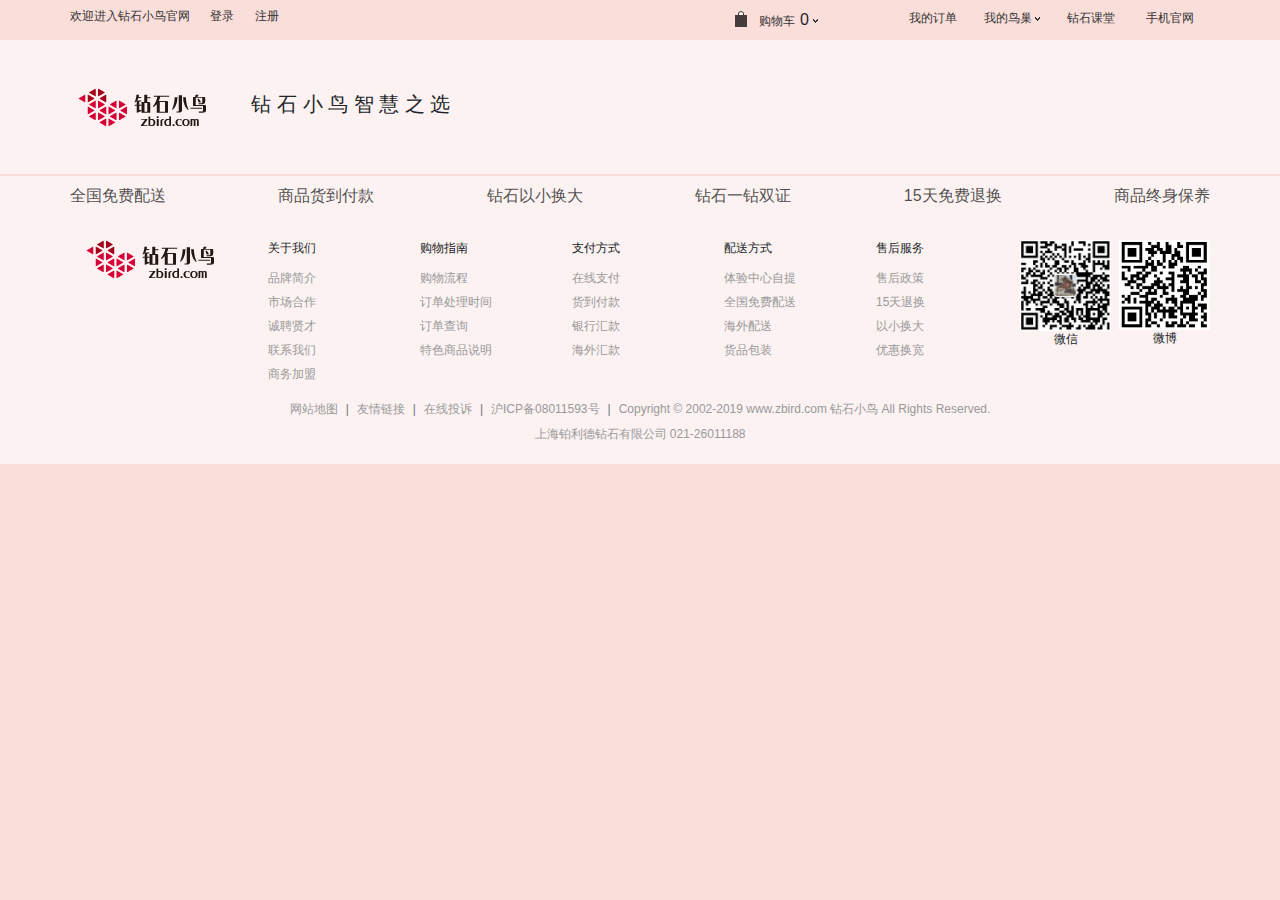
==== public/index.html @ ee86188b "Add files via upload" ====
<!DOCTYPE html>
<html>
<head lang="en">
    <meta charset="UTF-8" name="viewport" content="width=device-width,initial-scale=1">
    <title></title>
    <link rel="stylesheet" href="css/bootstrap.css">
    <script src="js/jquery.min.js"></script>
    <script src="js/popper.min.js"></script>
    <script src="js/bootstrap.min.js"></script>
    <link rel="stylesheet" href="css/comm.css"/>
    <link rel="stylesheet" href="css/index.css"/>
</head>
<header>
    <iframe class="header w-100" src="header.html" frameborder="0" scrolling="no"></iframe>
</header>
<body>
<div class="container"></div>
<footer>
    <iframe class="footer w-100" src="footer.html" frameborder="0" scrolling="no"></iframe>
</footer>
</body>
</html>
---- public/css/comm.css ----
body{
    background-color: #fadeda;
    margin: 0;
    padding: 0;
}
.small_font{
    font: 12px  Arial,"����";
}
@media screen and (min-width: 992px){
    header,.header{  height: 11rem;  }
   footer, .footer{  height: 18rem;  }
}
@media screen and (max-width: 991px){
    header,.header{  height: 12rem;  }
    footer,.footer{  height: 35rem;  }
}
.form-control{
    font: 12px Arial, "����";
    color: #666;
}
.form-control:focus,.btn:focus{
    box-shadow: 0 0 0 0;
}
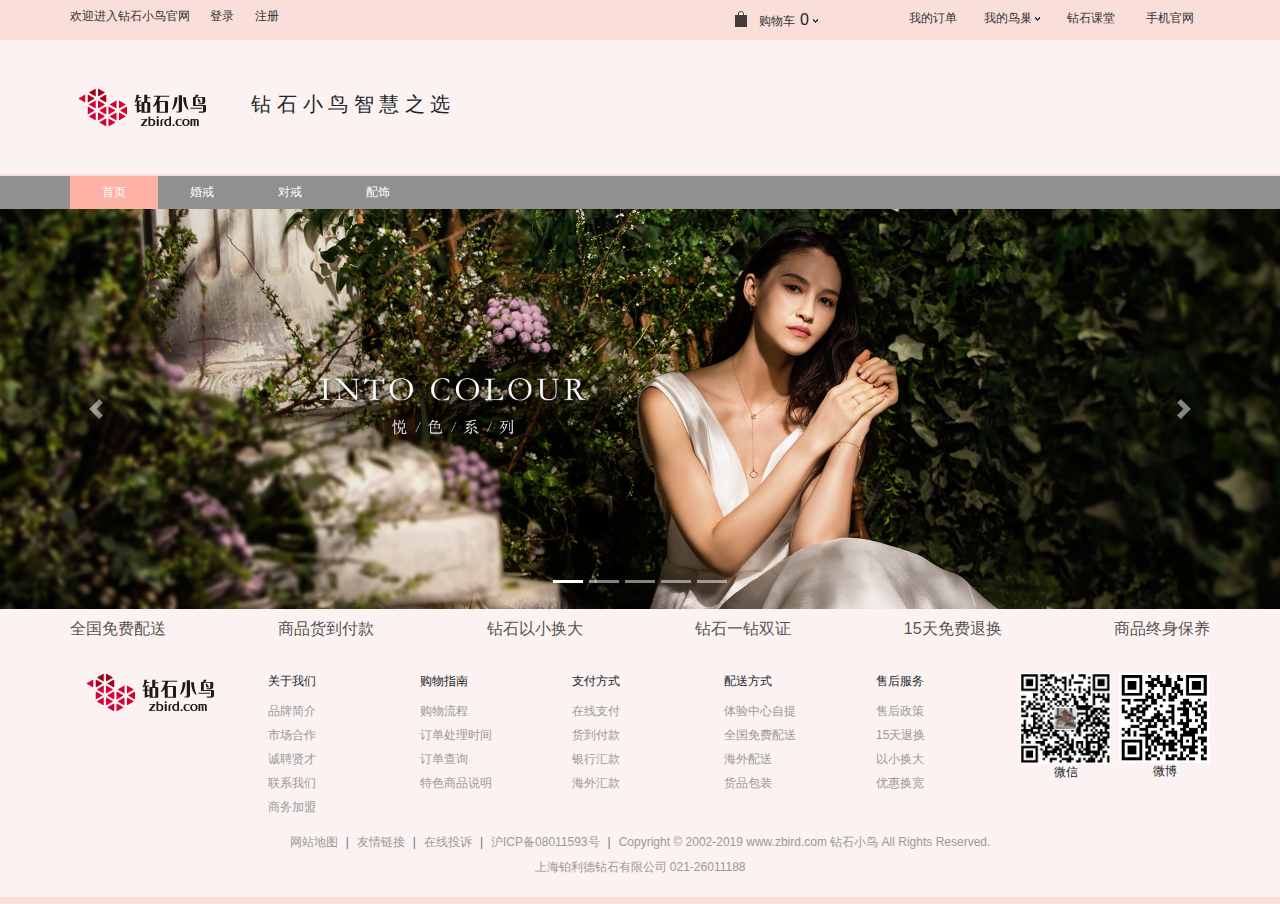
==== commit 23ed1294: "Add files via upload" ====
--- a/public/index.html
+++ b/public/index.html
@@ -1,22 +1,56 @@
-<!DOCTYPE html>
-<html>
-<head lang="en">
-    <meta charset="UTF-8" name="viewport" content="width=device-width,initial-scale=1">
-    <title></title>
-    <link rel="stylesheet" href="css/bootstrap.css">
-    <script src="js/jquery.min.js"></script>
-    <script src="js/popper.min.js"></script>
-    <script src="js/bootstrap.min.js"></script>
-    <link rel="stylesheet" href="css/comm.css"/>
-    <link rel="stylesheet" href="css/index.css"/>
-</head>
-<header>
-    <iframe class="header w-100" src="header.html" frameborder="0" scrolling="no"></iframe>
-</header>
-<body>
-<div class="container"></div>
-<footer>
-    <iframe class="footer w-100" src="footer.html" frameborder="0" scrolling="no"></iframe>
-</footer>
-</body>
+<!DOCTYPE html>
+<html>
+<head lang="en">
+    <meta charset="UTF-8" name="viewport" content="width=device-width,initial-scale=1">
+    <title></title>
+    <link rel="stylesheet" href="css/bootstrap.css">
+    <script src="js/jquery.min.js"></script>
+    <script src="js/popper.min.js"></script>
+    <script src="js/bootstrap.min.js"></script>
+    <link rel="stylesheet" href="css/comm.css"/>
+    <link rel="stylesheet" href="css/index.css"/>
+</head>
+<header>
+    <iframe class="header w-100" src="header.html" frameborder="0" scrolling="no"></iframe>
+</header>
+<body>
+<div class="container-fluid p-0">
+    <div class="bg_gray">
+        <div class="container p-0">
+            <ul class="nav">
+                <li class="nav-item px-3 active"><a class="nav-link  text-white small_font" href="#">首页</a></li>
+                <li class="nav-item px-3"><a class="nav-link  text-white small_font" href="#">婚戒</a></li>
+                <li class="nav-item px-3"><a class="nav-link  text-white small_font" href="#">对戒</a></li>
+                <li class="nav-item px-3"><a class="nav-link  text-white small_font" href="#">配饰</a></li>
+            </ul>
+        </div>
+    </div>
+    <!-- 轮播图-->
+    <div class="carousel" id="carousel" data-ride="carousel">
+        <div class="carousel-inner">
+            <div class="carousel-item active"><a href="#"><img class="w-100" src="img/index/carousel/carousel1.jpg" alt=""/></a></div>
+            <div class="carousel-item"><a href="#"><img class="w-100" src="img/index/carousel/carousel2.jpg" alt=""/></a></div>
+            <div class="carousel-item"><a href="#"><img class="w-100" src="img/index/carousel/carousel3.jpg" alt=""/></a></div>
+            <div class="carousel-item"><a href="#"><img class="w-100" src="img/index/carousel/carousel4.jpg" alt=""/></a></div>
+            <div class="carousel-item"><a href="#"><img class="w-100" src="img/index/carousel/carousel5.jpg" alt=""/></a></div>
+        </div>
+        <a class="carousel-control-prev" href="#carousel" data-slide="prev">
+            <span class="carousel-control-prev-icon"></span>
+        </a>
+        <a class="carousel-control-next" href="#carousel" data-slide="next">
+            <span class="carousel-control-next-icon"></span>
+        </a>
+        <ul class="carousel-indicators">
+            <li class="active" data-slide-to="0" data-target="#carousel"></li>
+            <li data-slide-to="1" data-target="#carousel"></li>
+            <li data-slide-to="2" data-target="#carousel"></li>
+            <li data-slide-to="3" data-target="#carousel"></li>
+            <li data-slide-to="4" data-target="#carousel"></li>
+        </ul>
+    </div>
+</div>
+<footer>
+    <iframe class="footer w-100" src="footer.html" frameborder="0" scrolling="no"></iframe>
+</footer>
+</body>
 </html>--- a/public/css/comm.css
+++ b/public/css/comm.css
@@ -8,10 +8,10 @@
 }
 @media screen and (min-width: 992px){
     header,.header{  height: 11rem;  }
-   footer, .footer{  height: 18rem;  }
+    footer,.footer{  height: 18rem;  }
 }
 @media screen and (max-width: 991px){
-    header,.header{  height: 12rem;  }
+    header,.header{  height: 16rem;  }
     footer,.footer{  height: 35rem;  }
 }
 .form-control{
--- a/public/css/index.css
+++ b/public/css/index.css
@@ -0,0 +1,6 @@
+div.bg_gray{
+    background-color: #909090;
+}
+ul.nav>li:hover,li.active{
+    background-color: #fdb2a4;
+}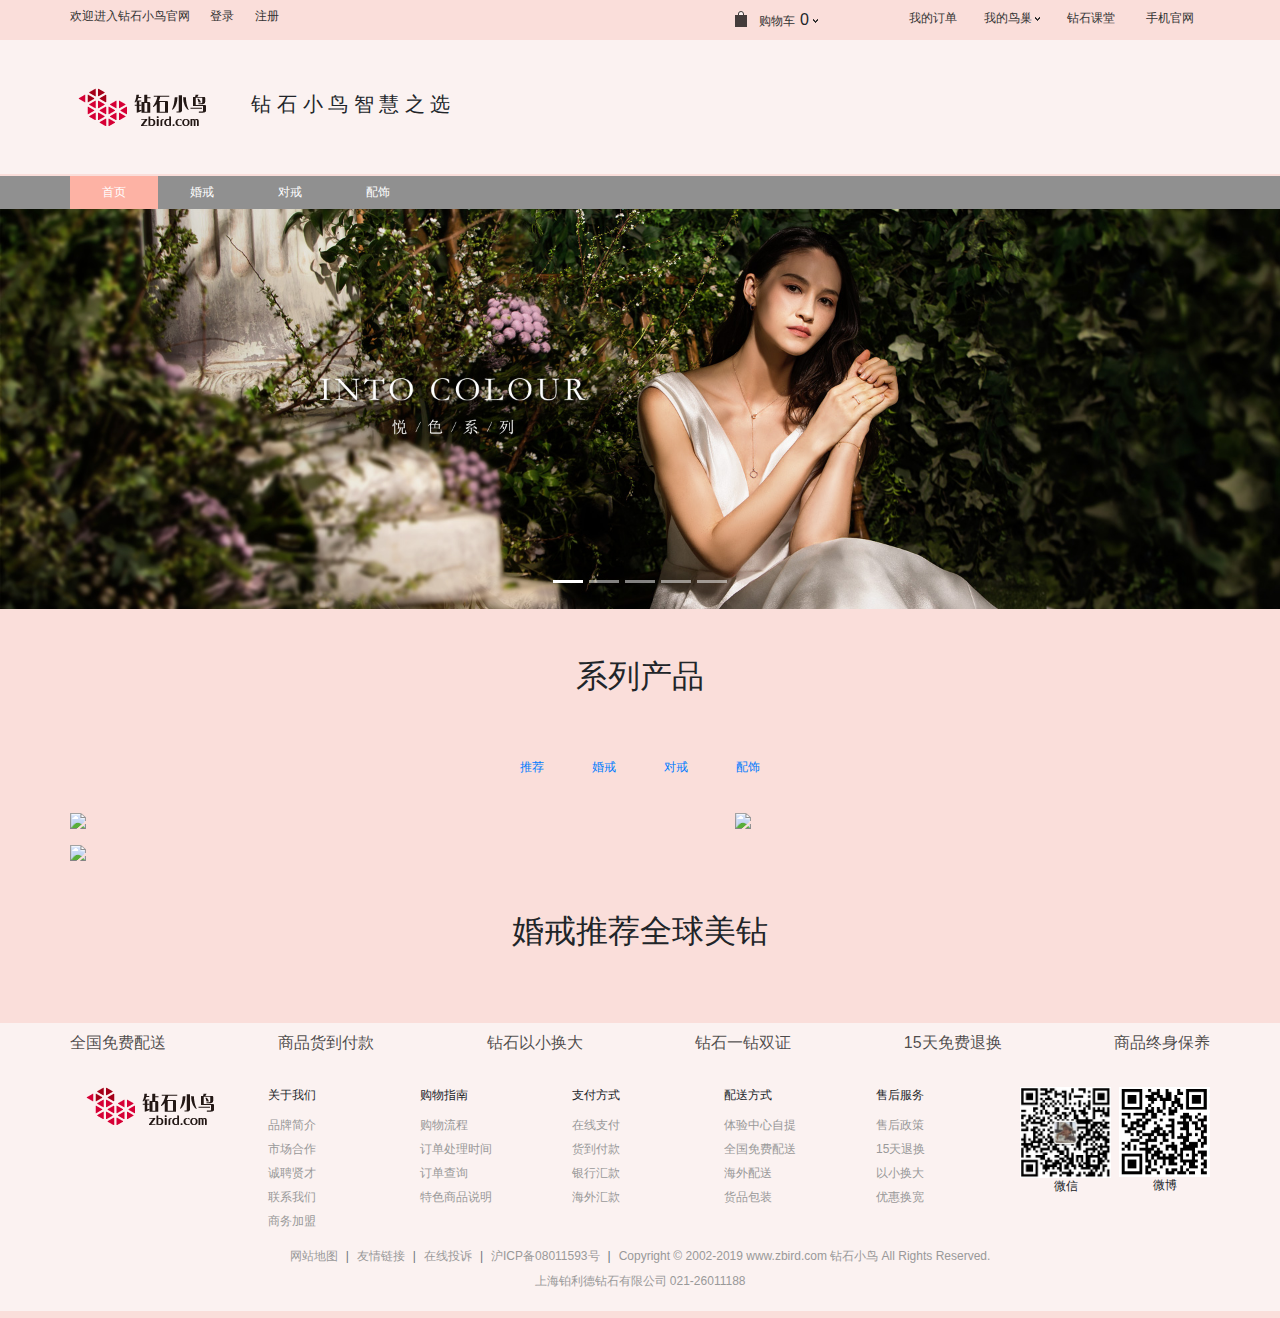
==== commit fd0bc2c8: "Add files via upload" ====
--- a/public/index.html
+++ b/public/index.html
@@ -35,10 +35,10 @@
             <div class="carousel-item"><a href="#"><img class="w-100" src="img/index/carousel/carousel5.jpg" alt=""/></a></div>
         </div>
         <a class="carousel-control-prev" href="#carousel" data-slide="prev">
-            <span class="carousel-control-prev-icon"></span>
+            <span class="prev"></span>
         </a>
         <a class="carousel-control-next" href="#carousel" data-slide="next">
-            <span class="carousel-control-next-icon"></span>
+            <span class="next"></span>
         </a>
         <ul class="carousel-indicators">
             <li class="active" data-slide-to="0" data-target="#carousel"></li>
@@ -48,6 +48,50 @@
             <li data-slide-to="4" data-target="#carousel"></li>
         </ul>
     </div>
+
+    <div class="container p-0">
+        <h2 class="text-center my-5 p-0">系列产品</h2>
+        <ul class="navbar list-unstyled justify-content-center bg_pink">
+            <li class="nav-item"><a class="nav-link px-4 small_font" href="#">推荐</a></li>
+            <li class="nav-item"><a class="nav-link px-4 small_font" href="#">婚戒</a></li>
+            <li class="nav-item"><a class="nav-link px-4 small_font" href="#">对戒</a></li>
+            <li class="nav-item"><a class="nav-link px-4 small_font" href="#">配饰</a></li>
+        </ul>
+        <div class="row m-0">
+            <div class="col-lg-7 col-sm-12 p-0">
+                <div class="row m-0">
+                    <div class="col-sm-12 p-0">
+                        <div class="left_top mr-lg-2">
+                            <a href="#"><img class="w-100" src="img/index/command/command_left_top.jpg"/></a>
+                        </div>
+                    </div>
+                    <div class="col-sm-12 p-0">
+                        <div class=" left_bottom mt-2 mr-lg-2">
+                            <a href="#"><img class="w-100" src="img/index/command/command_left_bottom.jpg"/></a>
+                        </div>
+                    </div>
+                </div>
+            </div>
+            <div class="col-lg-5 col-sm-12 p-0">
+                <div class="row m-0">
+                    <div class="col-12 p-0">
+                        <div class=" right mt-sm-2 mt-lg-0">
+                            <a href="#"><img class="w-100" src="img/index/command/command_right.jpg"/></a>
+                        </div>
+                    </div>
+                </div>
+            </div>
+        </div>
+    </div>
+    <div class="container p-0">
+        <h2 class="text-center my-5 p-0">婚戒推荐<img src="img/index/icon_and.jpg" alt=""/>全球美钻</h2>
+        <ul class="nav list-unstyled justify-content-around">
+            <li><a href="#"><img src="img/index/0249a7c120b6c632a5533e2441dbbf22.jpg" alt=""/></a></li>
+            <li><a href="#"><img src="img/index/95c30f0175335b0dbff907187e461e60.jpg" alt=""/></a></li>
+            <li><a href="#"><img src="img/index/14070843d4417d3adcccf83126d3cf8e.jpg" alt=""/></a></li>
+            <li><a href="#"><img src="img/index/37b1d35e2b66d8f52a75ce5ebdce2e87.jpg" alt=""/></a></li>
+        </ul>
+    </div>
 </div>
 <footer>
     <iframe class="footer w-100" src="footer.html" frameborder="0" scrolling="no"></iframe>
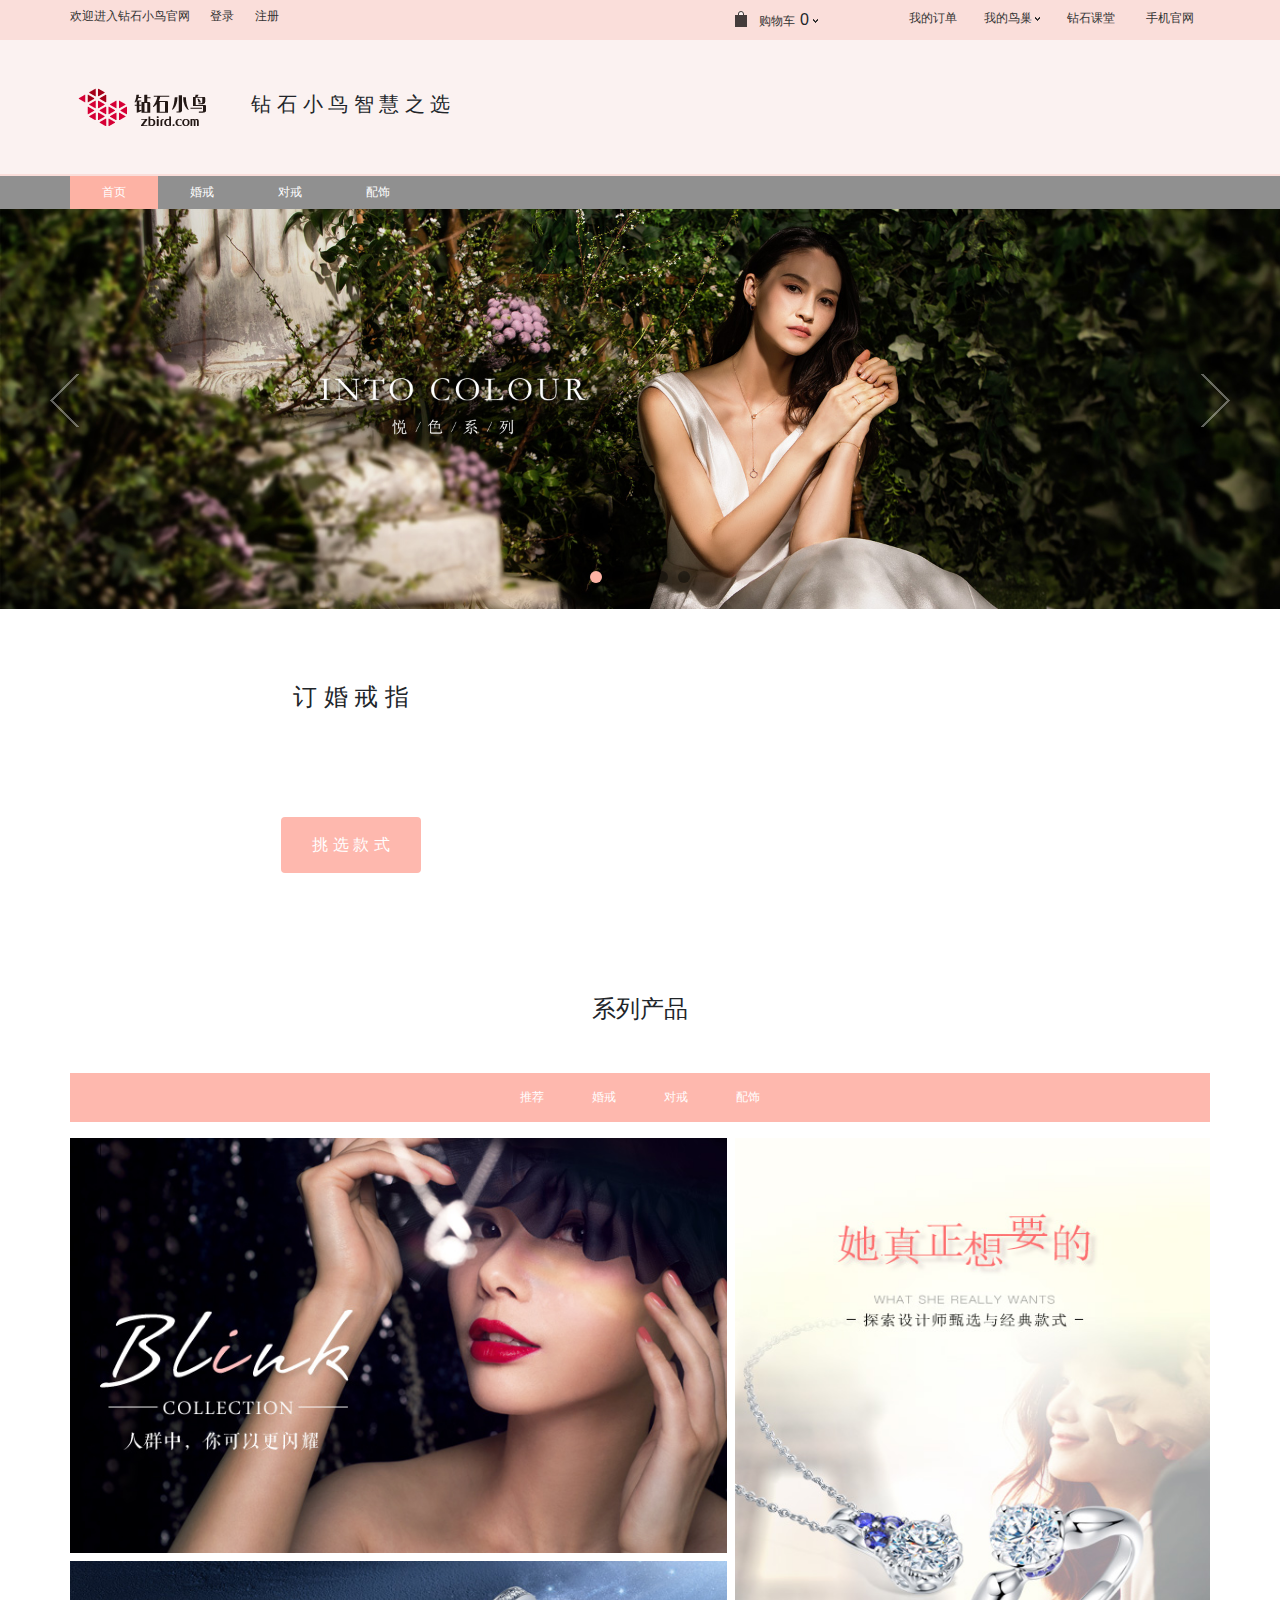
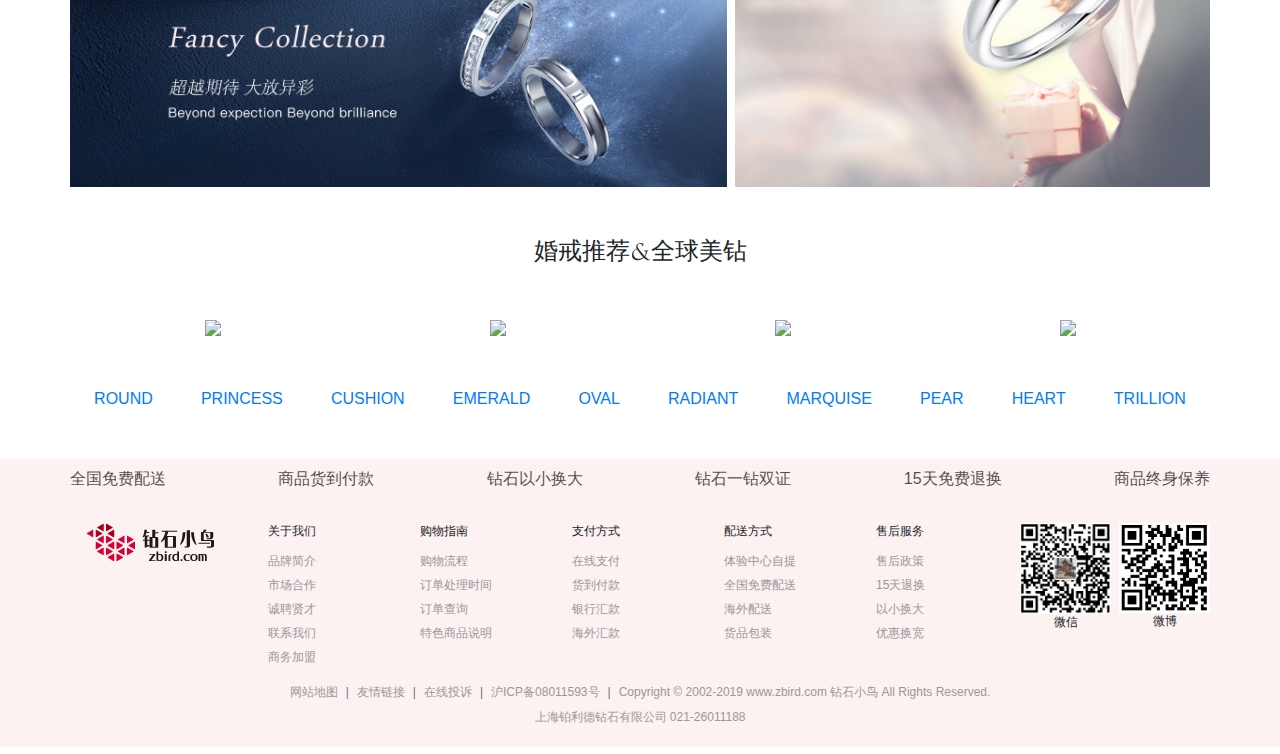
==== commit 50c12cf8: "Add files via upload" ====
--- a/public/index.html
+++ b/public/index.html
@@ -48,7 +48,27 @@
             <li data-slide-to="4" data-target="#carousel"></li>
         </ul>
     </div>
-
+    <div class="container p-0">
+        <div class="row m-0">
+            <div class="col-sm-12 col-md-6 p-0">
+                <div class="carousel mt-5 mr-2 pb-5 bg_lightgray" data-ride="carousel">
+                    <h2 class="w-100 text-center py-4">订 婚 戒 指</h2>
+                    <div class="carousel-inner text-center pb-5">
+                        <div class="carousel-item active"><img src="img/index/diy/diy_1.jpg" alt=""/></div>
+                        <div class="carousel-item"><img src="img/index/diy/diy_2.jpg" alt=""/></div>
+                        <div class="carousel-item"><img src="img/index/diy/diy_3.jpg" alt=""/></div>
+                    </div>
+                    <a href="#" class="w-25 bg_pink d-block rounded text-center text-white px-4 py-3 mt-5 m-auto">挑 选 款 式</a>
+                </div>
+            </div>
+            <div class="col-sm-12 col-md-6 p-0">
+                <div class="mt-5 ml-2"><img class="w-100" src="img/index/244931d3d37b44b9caec7b954f807d12.jpg" alt=""/></div>
+            </div>
+            <div class="col-sm-12 p-0">
+                <img class="w-100 mt-3" src="img/index/0973eae3daff555b44ec3ced8cb6fa90.jpg" alt=""/>
+            </div>
+        </div>
+    </div>
     <div class="container p-0">
         <h2 class="text-center my-5 p-0">系列产品</h2>
         <ul class="navbar list-unstyled justify-content-center bg_pink">
@@ -85,12 +105,28 @@
     </div>
     <div class="container p-0">
         <h2 class="text-center my-5 p-0">婚戒推荐<img src="img/index/icon_and.jpg" alt=""/>全球美钻</h2>
-        <ul class="nav list-unstyled justify-content-around">
-            <li><a href="#"><img src="img/index/0249a7c120b6c632a5533e2441dbbf22.jpg" alt=""/></a></li>
-            <li><a href="#"><img src="img/index/95c30f0175335b0dbff907187e461e60.jpg" alt=""/></a></li>
-            <li><a href="#"><img src="img/index/14070843d4417d3adcccf83126d3cf8e.jpg" alt=""/></a></li>
-            <li><a href="#"><img src="img/index/37b1d35e2b66d8f52a75ce5ebdce2e87.jpg" alt=""/></a></li>
+        <ul class="nav list-unstyled justify-content-around ">
+            <li><a href="#"><img src="img/index/ring/0249a7c120b6c632a5533e2441dbbf22.jpg"/></a></li>
+            <li><a href="#"><img src="img/index/ring/95c30f0175335b0dbff907187e461e60.jpg"/></a></li>
+            <li><a href="#"><img src="img/index/ring/14070843d4417d3adcccf83126d3cf8e.jpg"/></a></li>
+            <li><a href="#"><img src="img/index/ring/37b1d35e2b66d8f52a75ce5ebdce2e87.jpg"/></a></li>
         </ul>
+    </div>
+    <div class="bg_lightgray">
+        <div class="container p-0">
+            <ul class="m-0 px-0 py-5 list-unstyled d-flex justify-content-around">
+                <li class="text-center"><a href="#"><i class="one mb-2"></i><span>ROUND</span></a></li>
+                <li class="text-center"><a href="#"><i class="two mb-2"></i><span>PRINCESS</span></a></li>
+                <li class="text-center"><a href="#"><i class="three mb-2"></i><span>CUSHION</span></a></li>
+                <li class="text-center"><a href="#"><i class="four mb-2"></i><span>EMERALD</span></a></li>
+                <li class="text-center"><a href="#"><i class="five mb-2"></i><span>OVAL</span></a></li>
+                <li class="text-center"><a href="#"><i class="six mb-2"></i><span>RADIANT</span></a></li>
+                <li class="text-center"><a href="#"><i class="seven mb-2"></i><span>MARQUISE</span></a></li>
+                <li class="text-center"><a href="#"><i class="eight mb-2"></i><span>PEAR</span></a></li>
+                <li class="text-center"><a href="#"><i class="nine mb-2"></i><span>HEART</span></a></li>
+                <li class="text-center"><a href="#"><i class="ten mb-2"></i><span>TRILLION</span></a></li>
+            </ul>
+        </div>
     </div>
 </div>
 <footer>
--- a/public/css/index.css
+++ b/public/css/index.css
@@ -1,6 +1,74 @@
+body{
+    background-color: #fff;
+}
 div.bg_gray{
     background-color: #909090;
 }
+.bg_pink{
+    background-color: #feb8ae;
+}
+/*������*/
 ul.nav>li:hover,li.active{
     background-color: #fdb2a4;
-}+}
+/*�ֲ�ͼ*/
+span.prev,span.next{
+    width: 45px;
+    height: 70px;
+    background: url(../img/index/prev_54.png) no-repeat left top;
+    position: absolute;
+    top: 40%;
+}
+span.prev{
+    left: 22%;
+}
+span.next{
+    background: url(../img/index/next_54.png) no-repeat left top;
+    right: 22%;
+}
+ul.carousel-indicators>li{
+    height: 12px;
+    width: 12px;
+    border-radius: 50%;
+    margin-right: 5px;
+    margin-left: 5px;
+    background-color: rgb(0,0,0,0.4);
+}
+ul.carousel-indicators>li.active{
+    background-color: #fdb2a4;
+}
+h2{
+    font: 24px Arial, "����";
+}
+ul.navbar li.nav-item a.nav-link{
+    color: #fff;
+}
+ul.navbar li.nav-item a.nav-link:hover{
+     color: #000;
+}
+/*դ��*/
+@media screen and (min-width:1200px){
+    div.left_top{
+        min-height: 415px;
+    }
+    div.left_bottom{
+        min-height: 226px;
+    }
+    div.right,div.right>a>img{
+        max-height: 649px;
+    }
+}
+@media screen and (min-width:992px) and (max-width: 1200px){
+    div.row{
+        height: 547px;
+    }
+    div.left_top{
+        min-height: 348px;
+    }
+    div.left_bottom{
+        min-height: 190px;
+    }
+    div.right,div.right>a>img{
+        max-height: 547px;
+    }
+}
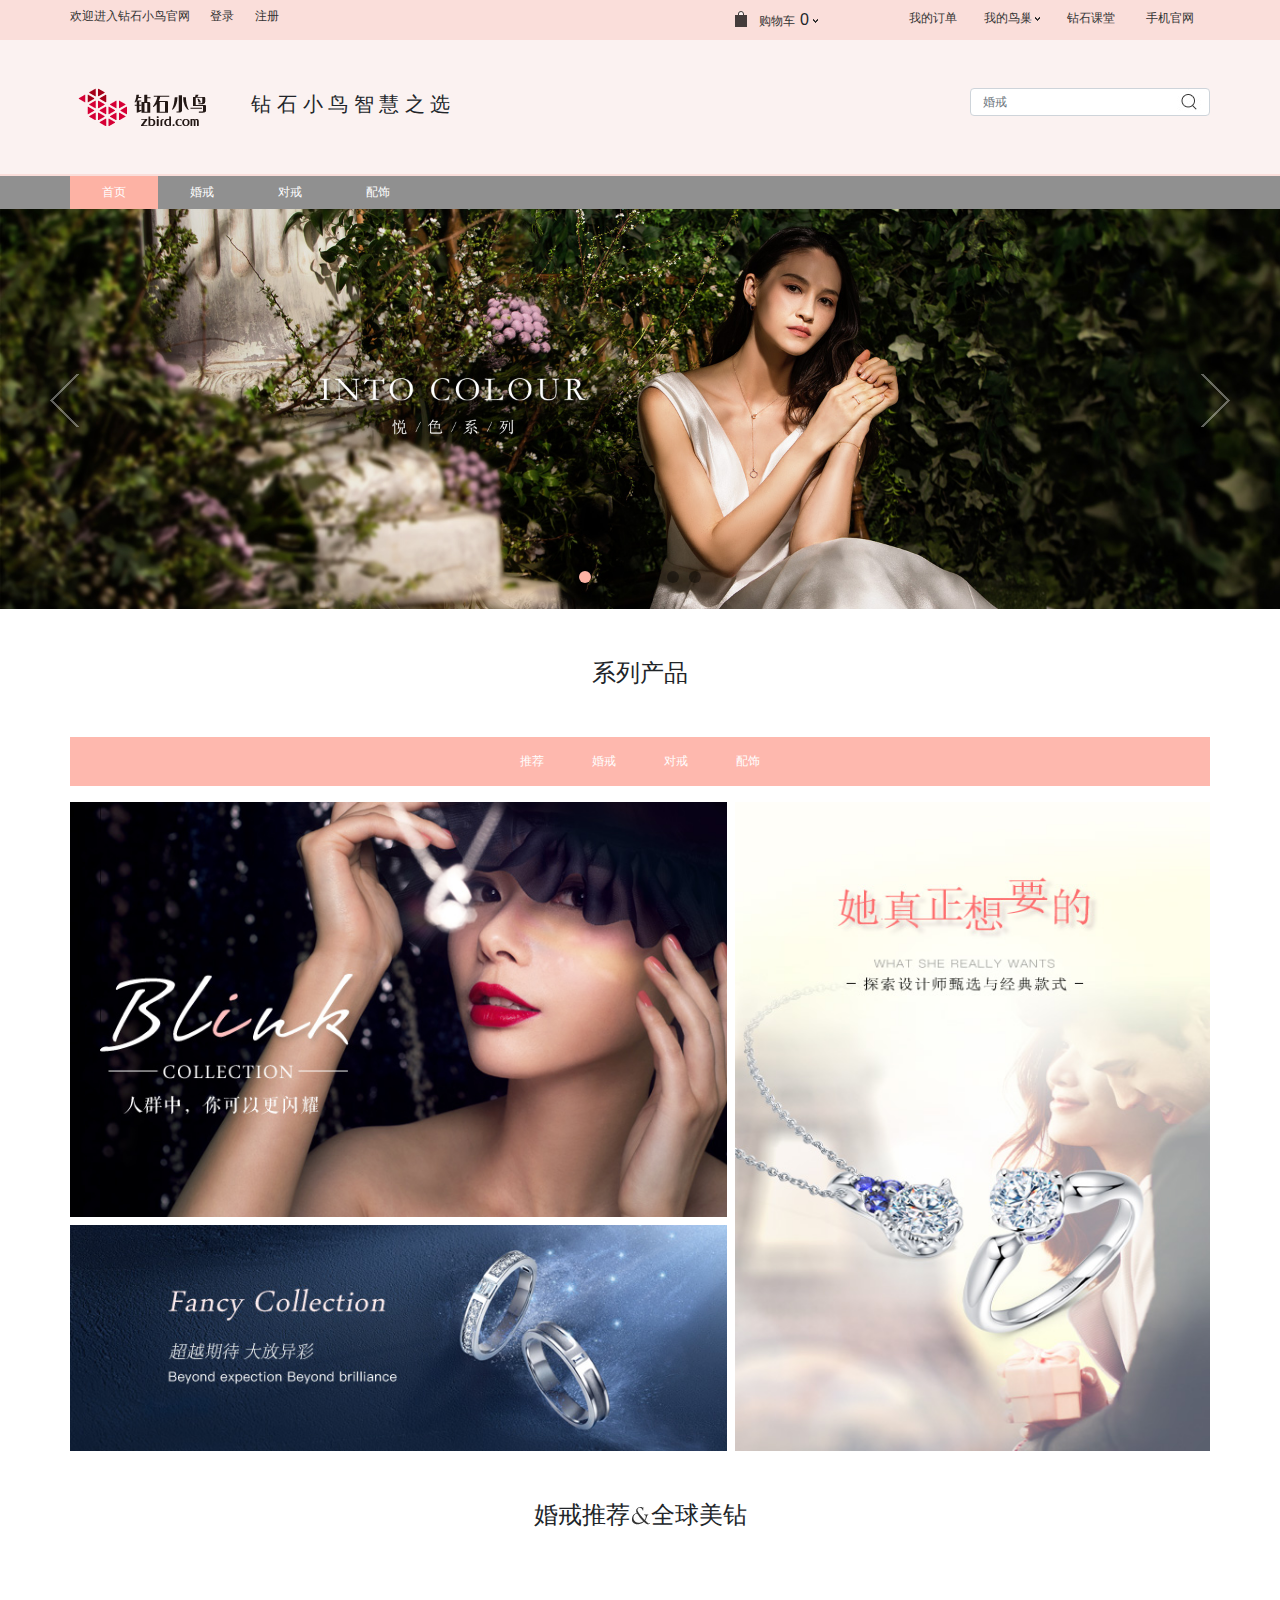
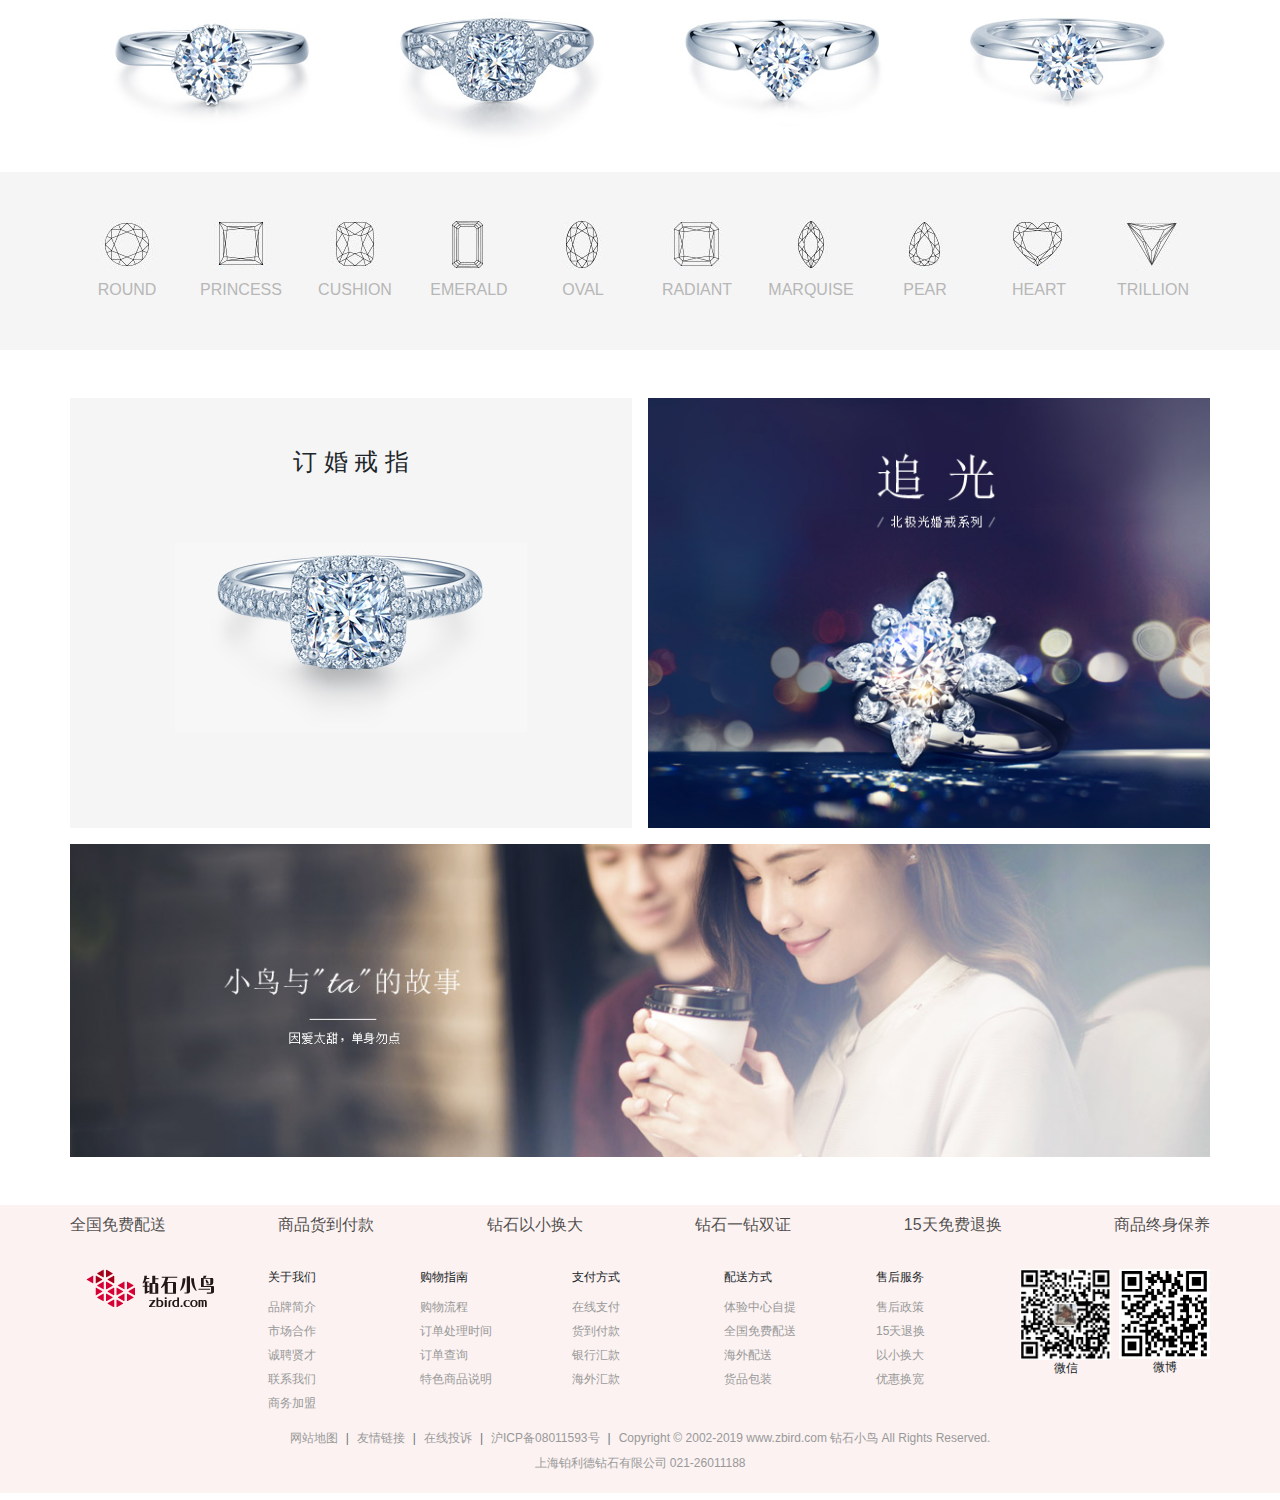
==== commit 3ca6c333: "Add files via upload" ====
--- a/public/index.html
+++ b/public/index.html
@@ -33,6 +33,7 @@
             <div class="carousel-item"><a href="#"><img class="w-100" src="img/index/carousel/carousel3.jpg" alt=""/></a></div>
             <div class="carousel-item"><a href="#"><img class="w-100" src="img/index/carousel/carousel4.jpg" alt=""/></a></div>
             <div class="carousel-item"><a href="#"><img class="w-100" src="img/index/carousel/carousel5.jpg" alt=""/></a></div>
+            <div class="carousel-item"><a href="#"><img class="w-100" src="img/index/carousel/carousel6.jpg" alt=""/></a></div>
         </div>
         <a class="carousel-control-prev" href="#carousel" data-slide="prev">
             <span class="prev"></span>
@@ -46,29 +47,10 @@
             <li data-slide-to="2" data-target="#carousel"></li>
             <li data-slide-to="3" data-target="#carousel"></li>
             <li data-slide-to="4" data-target="#carousel"></li>
+            <li data-slide-to="5" data-target="#carousel"></li>
         </ul>
     </div>
-    <div class="container p-0">
-        <div class="row m-0">
-            <div class="col-sm-12 col-md-6 p-0">
-                <div class="carousel mt-5 mr-2 pb-5 bg_lightgray" data-ride="carousel">
-                    <h2 class="w-100 text-center py-4">订 婚 戒 指</h2>
-                    <div class="carousel-inner text-center pb-5">
-                        <div class="carousel-item active"><img src="img/index/diy/diy_1.jpg" alt=""/></div>
-                        <div class="carousel-item"><img src="img/index/diy/diy_2.jpg" alt=""/></div>
-                        <div class="carousel-item"><img src="img/index/diy/diy_3.jpg" alt=""/></div>
-                    </div>
-                    <a href="#" class="w-25 bg_pink d-block rounded text-center text-white px-4 py-3 mt-5 m-auto">挑 选 款 式</a>
-                </div>
-            </div>
-            <div class="col-sm-12 col-md-6 p-0">
-                <div class="mt-5 ml-2"><img class="w-100" src="img/index/244931d3d37b44b9caec7b954f807d12.jpg" alt=""/></div>
-            </div>
-            <div class="col-sm-12 p-0">
-                <img class="w-100 mt-3" src="img/index/0973eae3daff555b44ec3ced8cb6fa90.jpg" alt=""/>
-            </div>
-        </div>
-    </div>
+
     <div class="container p-0">
         <h2 class="text-center my-5 p-0">系列产品</h2>
         <ul class="navbar list-unstyled justify-content-center bg_pink">
@@ -77,9 +59,9 @@
             <li class="nav-item"><a class="nav-link px-4 small_font" href="#">对戒</a></li>
             <li class="nav-item"><a class="nav-link px-4 small_font" href="#">配饰</a></li>
         </ul>
-        <div class="row m-0">
+        <div class="row m-0 ">
             <div class="col-lg-7 col-sm-12 p-0">
-                <div class="row m-0">
+                <div class="row m-0 slip">
                     <div class="col-sm-12 p-0">
                         <div class="left_top mr-lg-2">
                             <a href="#"><img class="w-100" src="img/index/command/command_left_top.jpg"/></a>
@@ -128,6 +110,28 @@
             </ul>
         </div>
     </div>
+    <div class="container p-0 mb-5">
+        <div class="row m-0">
+            <div class="col-sm-12 col-md-6 p-0">
+                <div class="carousel mt-5 mr-md-2 pb-xl-5 pb-md-4 bg_lightgray" data-ride="carousel">
+                    <h2 class="w-100 text-center py-lg-5 mb-lg-3 mb-md-4">订 婚 戒 指</h2>
+                    <div class="carousel-inner text-center pb-xl-5">
+                        <div class="carousel-item active pb-xl-0 pb-lg-1"><img src="img/index/diy/diy_1.jpg" alt=""/></div>
+                        <div class="carousel-item pb-xl-0 pb-lg-1"><img src="img/index/diy/diy_2.jpg" alt=""/></div>
+                        <div class="carousel-item pb-xl-0 pb-lg-1"><img src="img/index/diy/diy_3.jpg" alt=""/></div>
+                    </div>
+                </div>
+            </div>
+            <div class="col-sm-12 col-md-6 p-0">
+                <div class="mt-md-5 mt-sm-3 ml-md-2"><img class="w-100" src="img/index/244931d3d37b44b9caec7b954f807d12.jpg" alt=""/></div>
+            </div>
+        </div>
+        <div class="row m-0">
+            <div class="col-sm-12 p-0">
+                <img class="w-100 mt-sm-3" src="img/index/0973eae3daff555b44ec3ced8cb6fa90.jpg" alt=""/>
+            </div>
+        </div>
+    </div>
 </div>
 <footer>
     <iframe class="footer w-100" src="footer.html" frameborder="0" scrolling="no"></iframe>
--- a/public/css/index.css
+++ b/public/css/index.css
@@ -1,8 +1,14 @@
 body{
     background-color: #fff;
 }
+a:hover{
+    text-decoration: none;
+}
 div.bg_gray{
     background-color: #909090;
+}
+div.bg_lightgray{
+    background-color: #f5f5f5;
 }
 .bg_pink{
     background-color: #feb8ae;
@@ -38,13 +44,51 @@
     background-color: #fdb2a4;
 }
 h2{
-    font: 24px Arial, "����";
+    font: 24px Arial,"����";
 }
 ul.navbar li.nav-item a.nav-link{
     color: #fff;
 }
 ul.navbar li.nav-item a.nav-link:hover{
      color: #000;
+}
+/*��ʯ�Ų�*/
+ul>li>a>i{
+    display: block;
+    height: 50px;
+    width: 104px;
+    background: url(../img/index/icon_shape.jpg) no-repeat;
+}
+i.two{
+    background-position: -104px 0;
+}
+i.three{
+    background-position: -205px 0;
+}
+i.four{
+    background-position: -301px 0;
+}
+i.five{
+    background-position: -392px 0;
+}
+i.six{
+    background-position: -490px 0;
+}
+i.seven{
+    background-position: -585px 0;
+}
+i.eight{
+    background-position: -674px 0;
+}
+i.nine{
+    background-position: -775px 0;
+}
+i.ten{
+    background-position: -884px 0;
+}
+ul>li>a>span,ul>li>a:hover{
+    color:#b7b7b7;
+    text-decoration: none;
 }
 /*դ��*/
 @media screen and (min-width:1200px){
@@ -59,7 +103,7 @@
     }
 }
 @media screen and (min-width:992px) and (max-width: 1200px){
-    div.row{
+    div.slip{
         height: 547px;
     }
     div.left_top{
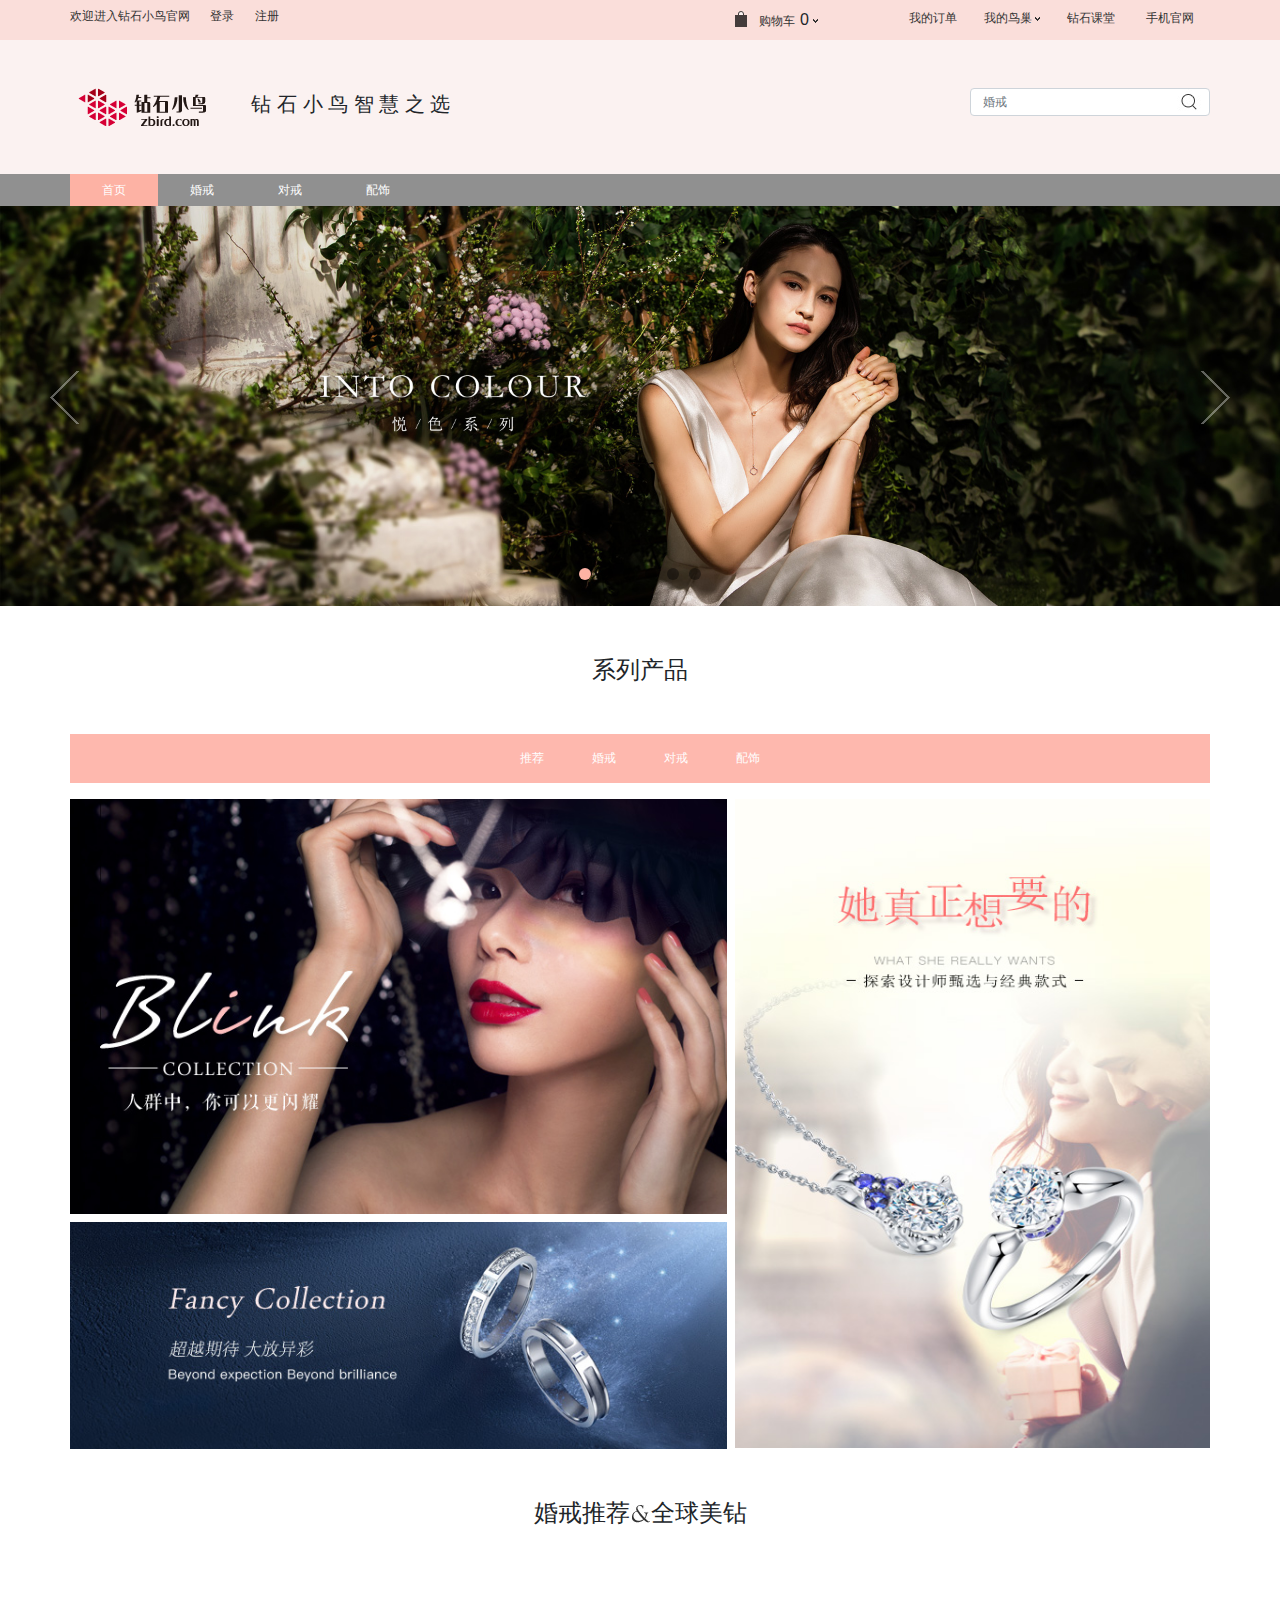
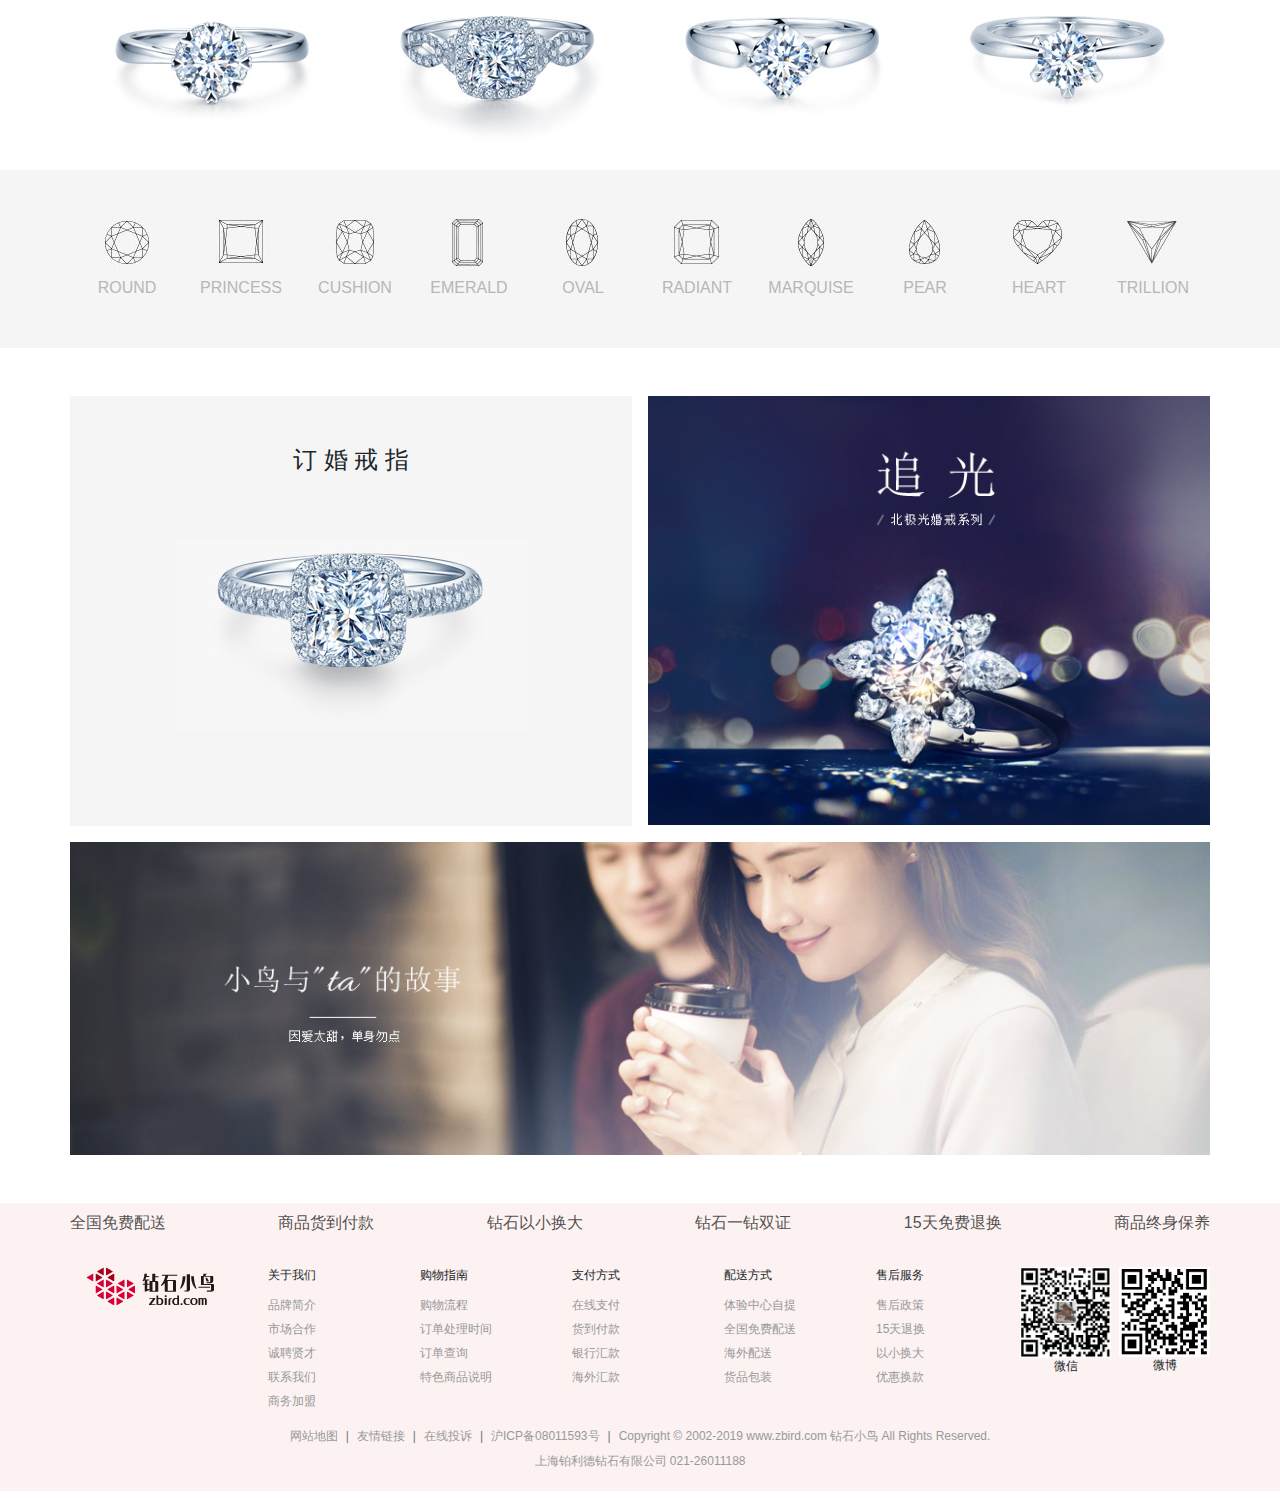
==== commit 06e30dc5: "Add files via upload" ====
--- a/public/index.html
+++ b/public/index.html
@@ -15,16 +15,7 @@
 </header>
 <body>
 <div class="container-fluid p-0">
-    <div class="bg_gray">
-        <div class="container p-0">
-            <ul class="nav">
-                <li class="nav-item px-3 active"><a class="nav-link  text-white small_font" href="#">首页</a></li>
-                <li class="nav-item px-3"><a class="nav-link  text-white small_font" href="#">婚戒</a></li>
-                <li class="nav-item px-3"><a class="nav-link  text-white small_font" href="#">对戒</a></li>
-                <li class="nav-item px-3"><a class="nav-link  text-white small_font" href="#">配饰</a></li>
-            </ul>
-        </div>
-    </div>
+    
     <!-- 轮播图-->
     <div class="carousel" id="carousel" data-ride="carousel">
         <div class="carousel-inner">
--- a/public/css/comm.css
+++ b/public/css/comm.css
@@ -4,10 +4,10 @@
     padding: 0;
 }
 .small_font{
-    font: 12px  Arial,"����";
+    font: 12px  Arial,"宋体";
 }
 @media screen and (min-width: 992px){
-    header,.header{  height: 11rem;  }
+    header,.header{  height: 12.9rem;  }
     footer,.footer{  height: 18rem;  }
 }
 @media screen and (max-width: 991px){
@@ -15,7 +15,7 @@
     footer,.footer{  height: 35rem;  }
 }
 .form-control{
-    font: 12px Arial, "����";
+    font: 12px Arial, "宋体";
     color: #666;
 }
 .form-control:focus,.btn:focus{
--- a/public/css/index.css
+++ b/public/css/index.css
@@ -1,11 +1,9 @@
 body{
     background-color: #fff;
 }
+
 a:hover{
     text-decoration: none;
-}
-div.bg_gray{
-    background-color: #909090;
 }
 div.bg_lightgray{
     background-color: #f5f5f5;
@@ -13,10 +11,7 @@
 .bg_pink{
     background-color: #feb8ae;
 }
-/*������*/
-ul.nav>li:hover,li.active{
-    background-color: #fdb2a4;
-}
+
 /*�ֲ�ͼ*/
 span.prev,span.next{
     width: 45px;
